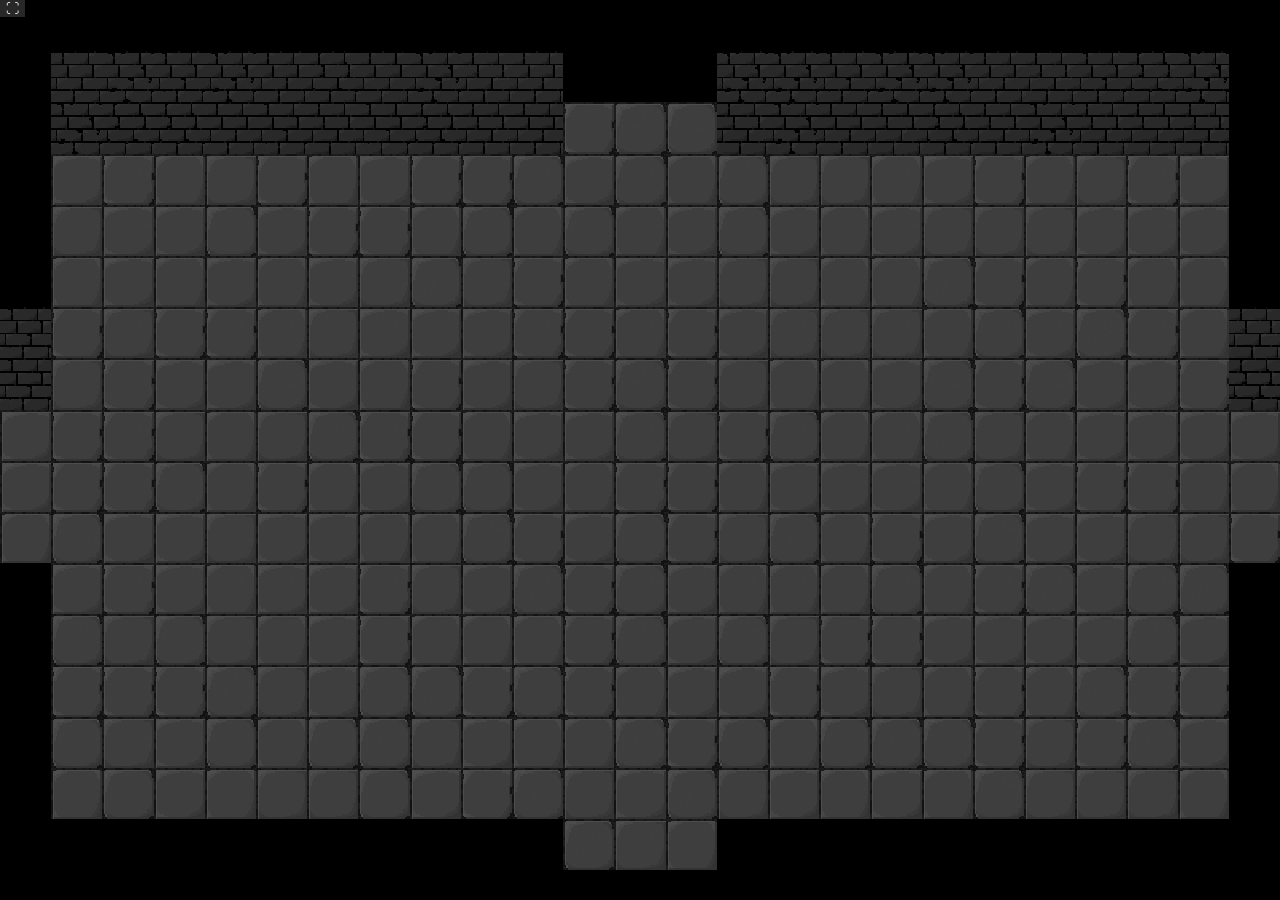
==== index.html @ a57ac525 "fixed Fullscreen button height" ====
<!DOCTYPE html>
<html lang="en">
    <head>
        <meta charset="utf-8">
        <meta name="viewport" content="width=device-width, initial-scale=1.0, minimum-scale=1.0, maximum-scale=1.0, user-scalable=no">
        <title>Click & Loot</title>
	    <link rel="stylesheet" href="style.css">
    </head>
    <body class="container">
        <script src="generate_dungeon.js"></script>
        <script>
            load_dungeon(Math.floor(Math.random() * 10 ** 10))
        </script>
    </body>
    <button style="position: absolute; x: 0; y: 0; width: fit-content; height: fit-content; background-color: #80808050; color: white; border: 0;" onclick="toggleFullscreen()">⛶</button>
</html>
---- style.css ----
html, body {
    height: 100%;
    margin: 0;
    background-color: black;
    overflow: hidden;
}

.container {
    --tile-size: min(calc(100vw / 25), calc(100vh / 17));

    width: calc(var(--tile-size) * 25);
    height: calc(var(--tile-size) * 17);

    display: grid;
    grid-template-columns: repeat(25, 1fr);
    grid-auto-rows: var(--tile-size);

    gap: 0;
    margin: auto;
    padding: 0;
}

.element {
    -webkit-user-drag: none;
    -khtml-user-drag: none;
    -moz-user-drag: none;
    -o-user-drag: none;
    user-select: none;

    height: 100%;
    width: 100%;

    display: block;
    image-rendering: pixelated;
    object-fit: fill;

    border: 0;
    margin: 0;
    padding: 0;
}

.hitbox {
    background-color: transparent;
    image-rendering: pixelated;
    object-fit: fill;

    border: 0;
    margin: 0;
    padding: 0;
}
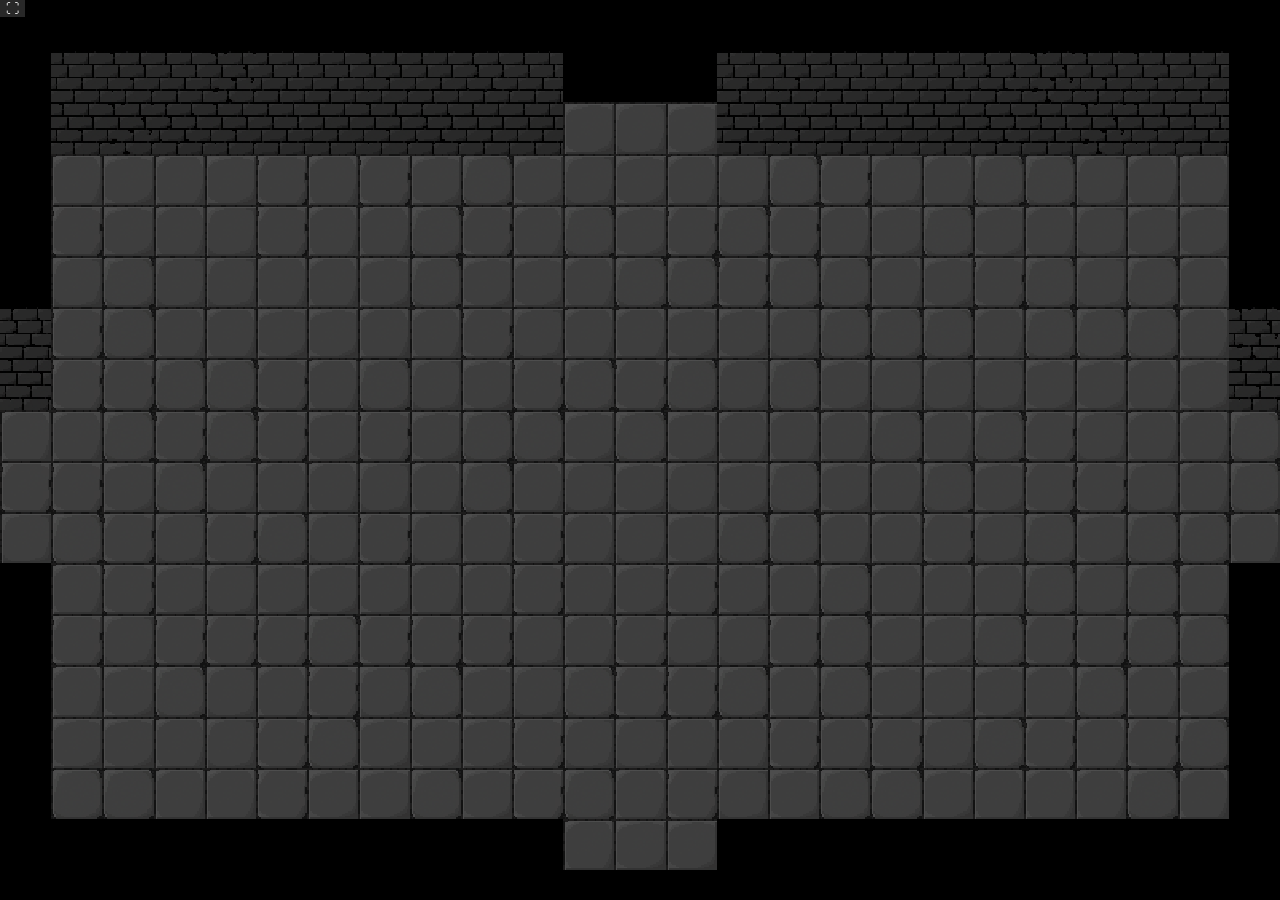
==== commit d8177457: "fixed bugs occuring when switching to fullscreen or changing window size" ====
--- a/index.html
+++ b/index.html
@@ -6,11 +6,10 @@
         <title>Click & Loot</title>
 	    <link rel="stylesheet" href="style.css">
     </head>
-    <body class="container">
+    <body class="container" id="container">
         <script src="generate_dungeon.js"></script>
         <script>
             load_dungeon(Math.floor(Math.random() * 10 ** 10))
         </script>
     </body>
-    <button style="position: absolute; x: 0; y: 0; width: fit-content; height: fit-content; background-color: #80808050; color: white; border: 0;" onclick="toggleFullscreen()">⛶</button>
 </html>
--- a/style.css
+++ b/style.css
@@ -11,6 +11,7 @@
     width: calc(var(--tile-size) * 25);
     height: calc(var(--tile-size) * 17);
 
+    position: relative;
     display: grid;
     grid-template-columns: repeat(25, 1fr);
     grid-auto-rows: var(--tile-size);
@@ -40,11 +41,26 @@
 }
 
 .hitbox {
+    position: absolute;
     background-color: transparent;
     image-rendering: pixelated;
     object-fit: fill;
 
+    cursor: pointer;
+
     border: 0;
     margin: 0;
     padding: 0;
+}
+
+.carpet {
+    position: absolute;
+    left: calc(var(--tile-size) * 1);
+    top: calc(var(--tile-size) * 3);
+
+    width: calc(var(--tile-size) * 23);
+    height: calc(var(--tile-size) * 13);
+
+    z-index: 1;
+    pointer-events: none;
 }
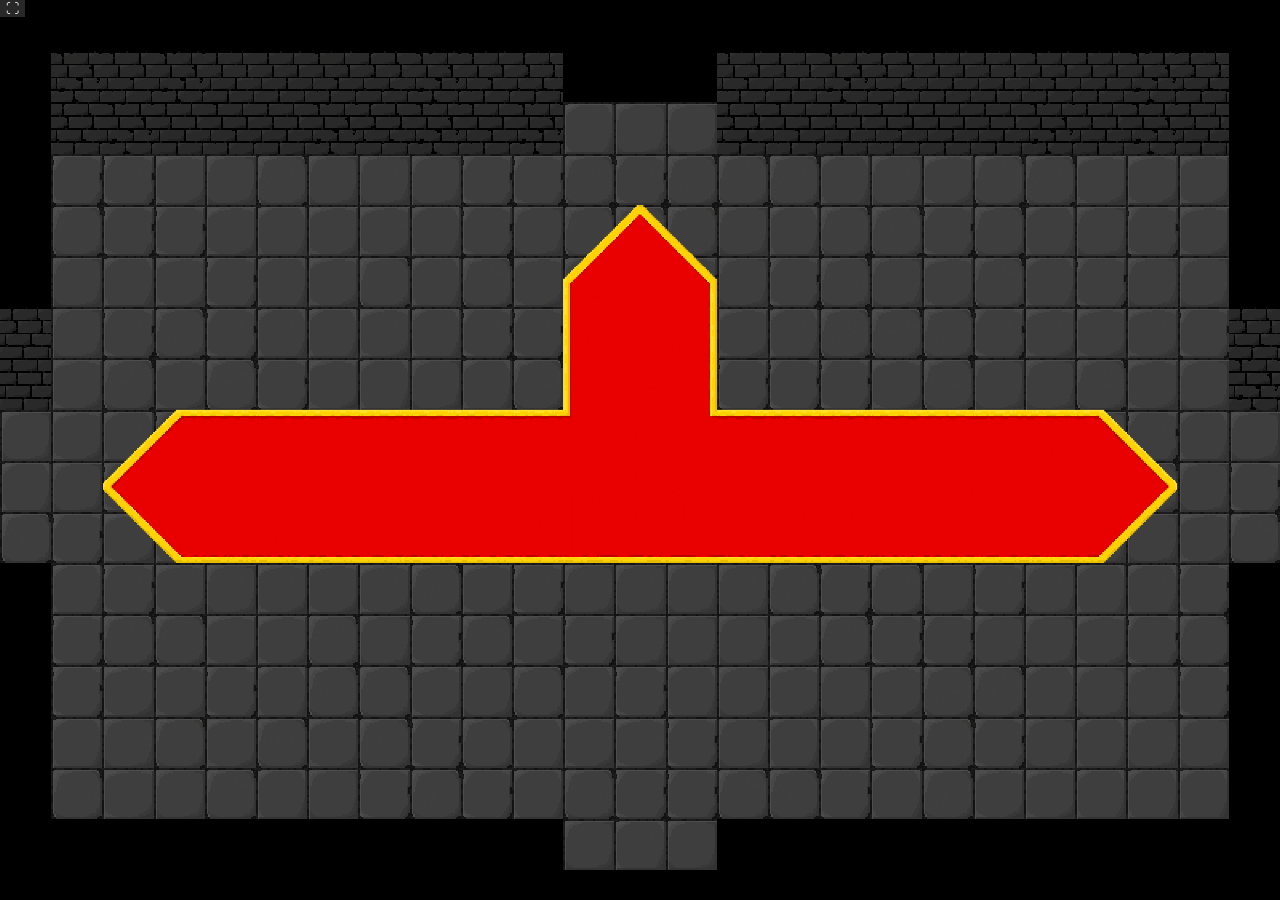
==== commit 48196388: "made everything smooth" ====
--- a/index.html
+++ b/index.html
@@ -6,7 +6,9 @@
         <title>Click & Loot</title>
 	    <link rel="stylesheet" href="style.css">
     </head>
-    <body class="container" id="container">
+    <body>
+        <div class="container" id="container"></div>
+        <div id="fade" class="fade"></div>
         <script src="generate_dungeon.js"></script>
         <script>
             load_dungeon(Math.floor(Math.random() * 10 ** 10))
--- a/style.css
+++ b/style.css
@@ -63,4 +63,21 @@
 
     z-index: 1;
     pointer-events: none;
+}
+
+.fade {
+    position: fixed;
+    background-color: black;
+    
+    inset: 0;
+    opacity: 0;
+    z-index: 9998;
+
+    pointer-events: none;
+    transition: opacity 500ms ease;
+}
+
+.fade.active {
+    opacity: 1;
+    pointer-events: all;
 }
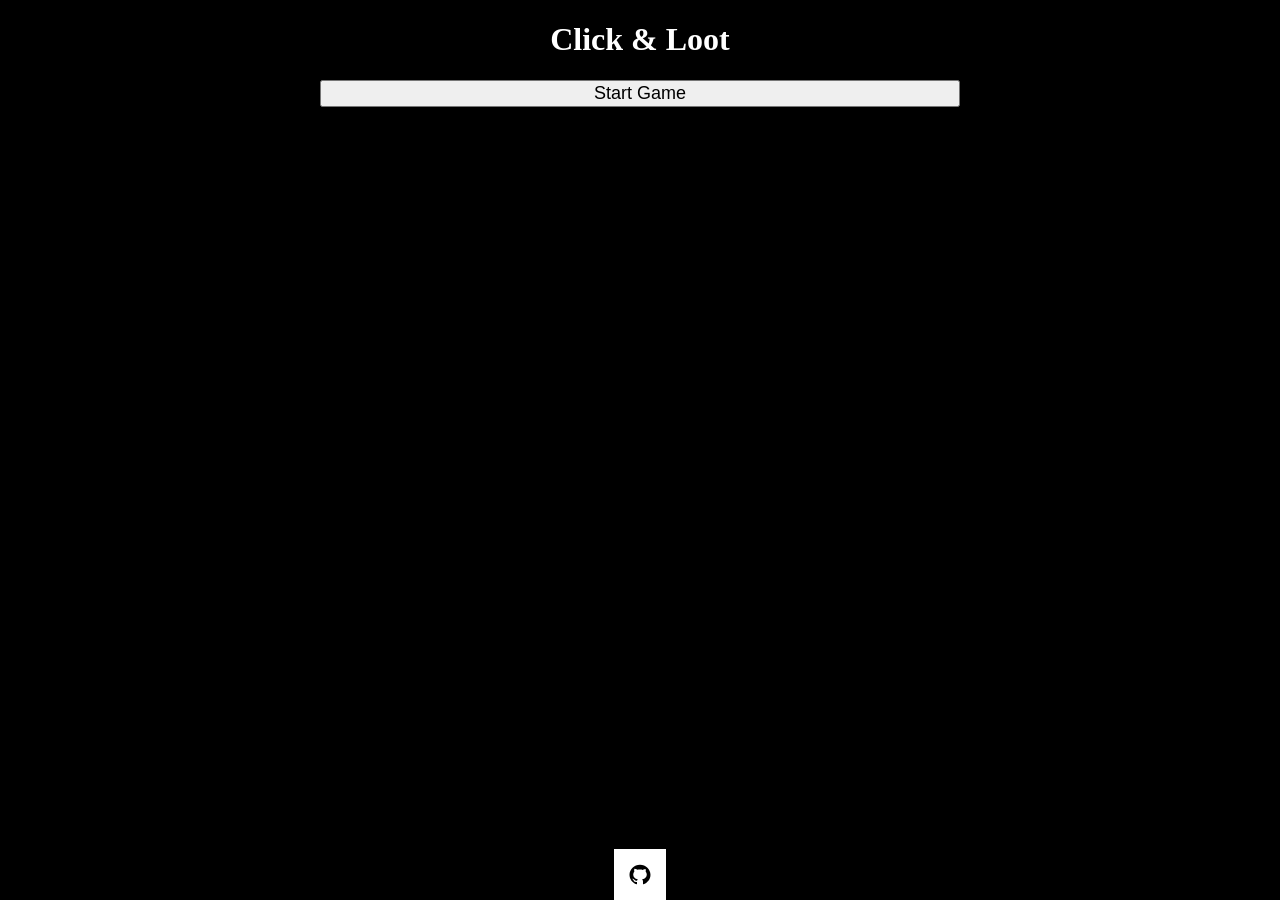
==== commit 03d226b8: "added "homepage"" ====
--- a/index.html
+++ b/index.html
@@ -7,11 +7,16 @@
 	    <link rel="stylesheet" href="style.css">
     </head>
     <body>
-        <div class="container" id="container"></div>
-        <div id="fade" class="fade"></div>
-        <script src="generate_dungeon.js"></script>
-        <script>
-            load_dungeon(Math.floor(Math.random() * 10 ** 10))
-        </script>
+        <h1>Click & Loot</h1>
+        <a href="play/dungeon.html" style="text-decoration: none;">
+            <button style="width: 50vw; height: fit-content; font-size: large;">Start Game</button>
+        </a>
     </body>
+    <footer>
+        <a href="https://github.com/Pys0n/ClickAndLoot" target="_blank" aria-label="GitHub" style="text-decoration: none;">
+            <button class="animated" style="width: 4vw; height: 4vw;">
+                <img src="graphics/icons/github.svg"></img>
+            </button>
+        </a>
+    </footer>
 </html>
--- a/style.css
+++ b/style.css
@@ -1,83 +1,65 @@
-html, body {
-    height: 100%;
+body {
+    align-items: center;
+    background-color: black;
+    color: white;
+
+    display: flex;
+    flex-direction: column;
+    align-items: center;
+
+    position: relative;
+    overflow: hidden;
+
+    min-height: 100vh;
     margin: 0;
-    background-color: black;
-    overflow: hidden;
 }
 
-.container {
-    --tile-size: min(calc(100vw / 25), calc(100vh / 17));
-
-    width: calc(var(--tile-size) * 25);
-    height: calc(var(--tile-size) * 17);
-
-    position: relative;
-    display: grid;
-    grid-template-columns: repeat(25, 1fr);
-    grid-auto-rows: var(--tile-size);
-
-    gap: 0;
-    margin: auto;
-    padding: 0;
+footer {
+    position: absolute;
+    bottom: 0;
 }
 
-.element {
-    -webkit-user-drag: none;
-    -khtml-user-drag: none;
-    -moz-user-drag: none;
-    -o-user-drag: none;
-    user-select: none;
+.animated {
+    position: relative;
+    width: 4vw;
+    height: 4vw;
+
+    display: flex;
+    align-items: center;
+    justify-content: center;
+
+    background: transparent;
+    border: 0;
+    cursor: pointer;
+}
+
+.animated::before {
+    content: "";
+    position: absolute;
+    left: 0;
+    right: 0;
+    bottom: 0;
 
     height: 100%;
-    width: 100%;
+    background-color: white;
 
-    display: block;
-    image-rendering: pixelated;
-    object-fit: fill;
-
-    border: 0;
-    margin: 0;
-    padding: 0;
+    transition: height 750ms ease;
 }
 
-.hitbox {
-    position: absolute;
-    background-color: transparent;
-    image-rendering: pixelated;
-    object-fit: fill;
-
-    cursor: pointer;
-
-    border: 0;
-    margin: 0;
-    padding: 0;
+.animated:hover::before {
+    height: 125%;
 }
 
-.carpet {
-    position: absolute;
-    left: calc(var(--tile-size) * 1);
-    top: calc(var(--tile-size) * 3);
+.animated img {
+    position: relative;
+    z-index: 1;
 
-    width: calc(var(--tile-size) * 23);
-    height: calc(var(--tile-size) * 13);
+    width: 60%;
+    height: 60%;
 
-    z-index: 1;
-    pointer-events: none;
+    transition: transform 750ms ease;
 }
 
-.fade {
-    position: fixed;
-    background-color: black;
-    
-    inset: 0;
-    opacity: 0;
-    z-index: 9998;
-
-    pointer-events: none;
-    transition: opacity 500ms ease;
-}
-
-.fade.active {
-    opacity: 1;
-    pointer-events: all;
+.animated:hover img {
+    transform: translateY(-1vw);
 }
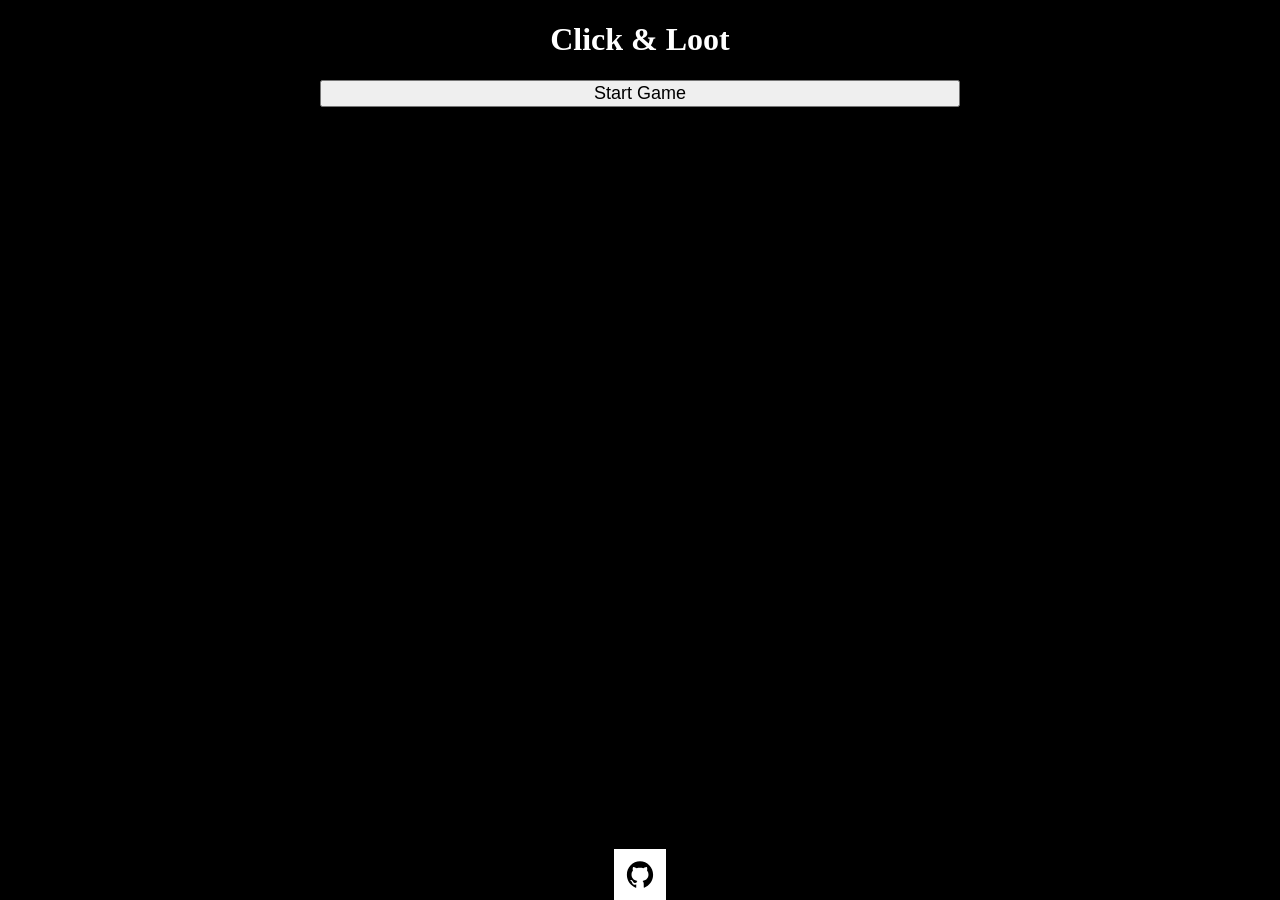
==== commit b05f0940: "hopefully fixed buttons in the homepage on mobile" ====
--- a/index.html
+++ b/index.html
@@ -13,10 +13,14 @@
         </a>
     </body>
     <footer>
-        <a href="https://github.com/Pys0n/ClickAndLoot" target="_blank" aria-label="GitHub" style="text-decoration: none;">
-            <button class="animated" style="width: 4vw; height: 4vw;">
-                <img src="graphics/icons/github.svg"></img>
-            </button>
+        <a
+            class="animated"
+            href="https://github.com/Pys0n/ClickAndLoot"
+            target="_blank"
+            rel="noopener noreferrer"
+            aria-label="GitHub"
+        >
+            <img src="graphics/icons/github.svg" alt="">
         </a>
     </footer>
 </html>
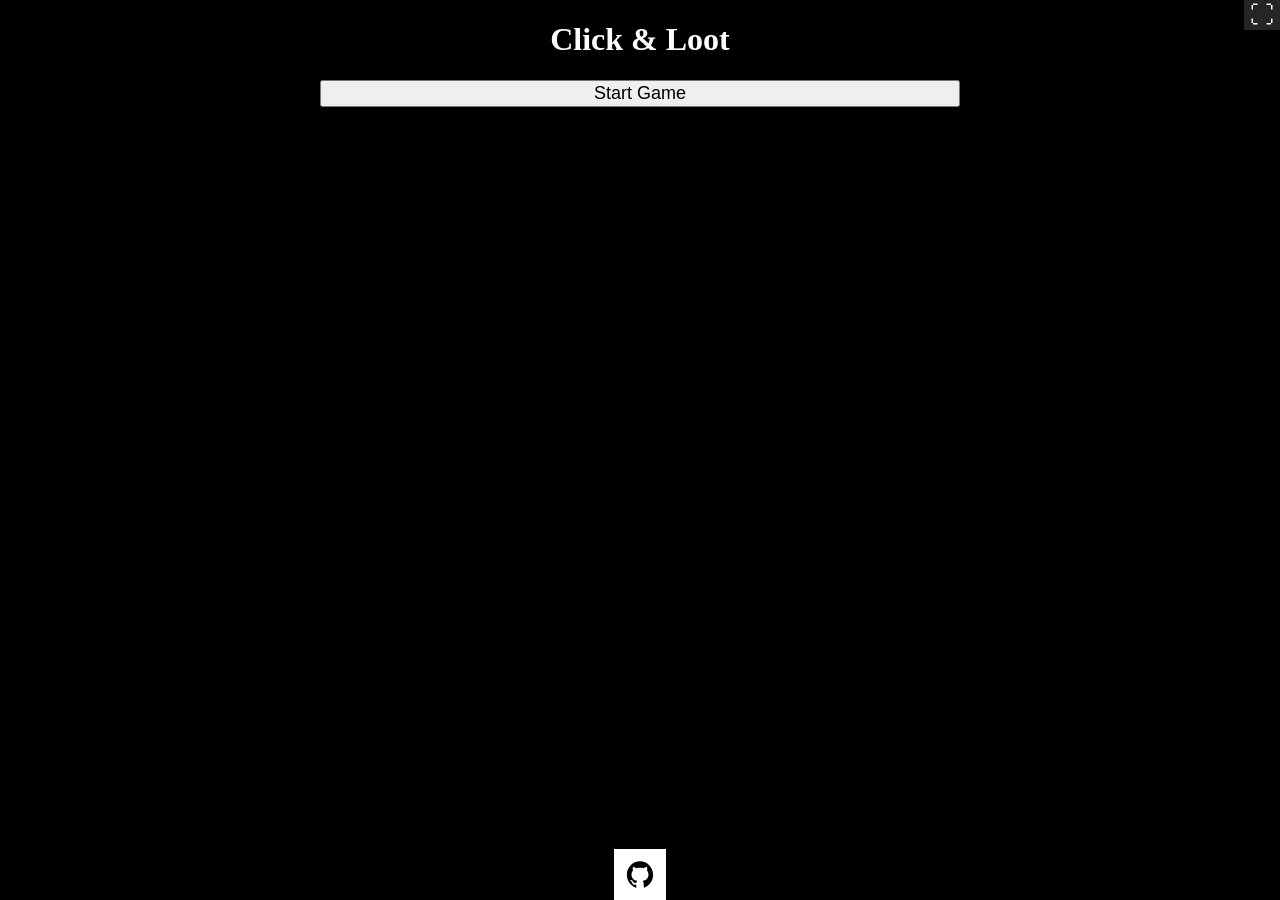
==== commit 73944078: "fixed another mobile bug and added a fullscreen button to the homepage" ====
--- a/index.html
+++ b/index.html
@@ -8,6 +8,8 @@
     </head>
     <body>
         <h1>Click & Loot</h1>
+        <script src="index.js"></script>
+        <button style="position: fixed; top: 0; right: 0; width: fit-content; height: fit-content; background-color: #78787850; color: white; border: 0; font-size: 1.5rem; cursor: pointer; z-index: 9999;" onclick="toggleFullscreen()">⛶</button>
         <a href="play/dungeon.html" style="text-decoration: none;">
             <button style="width: 50vw; height: fit-content; font-size: large;">Start Game</button>
         </a>
--- a/style.css
+++ b/style.css
@@ -10,7 +10,7 @@
     position: relative;
     overflow: hidden;
 
-    min-height: 100vh;
+    min-height: 100dvh;
     margin: 0;
 }
 
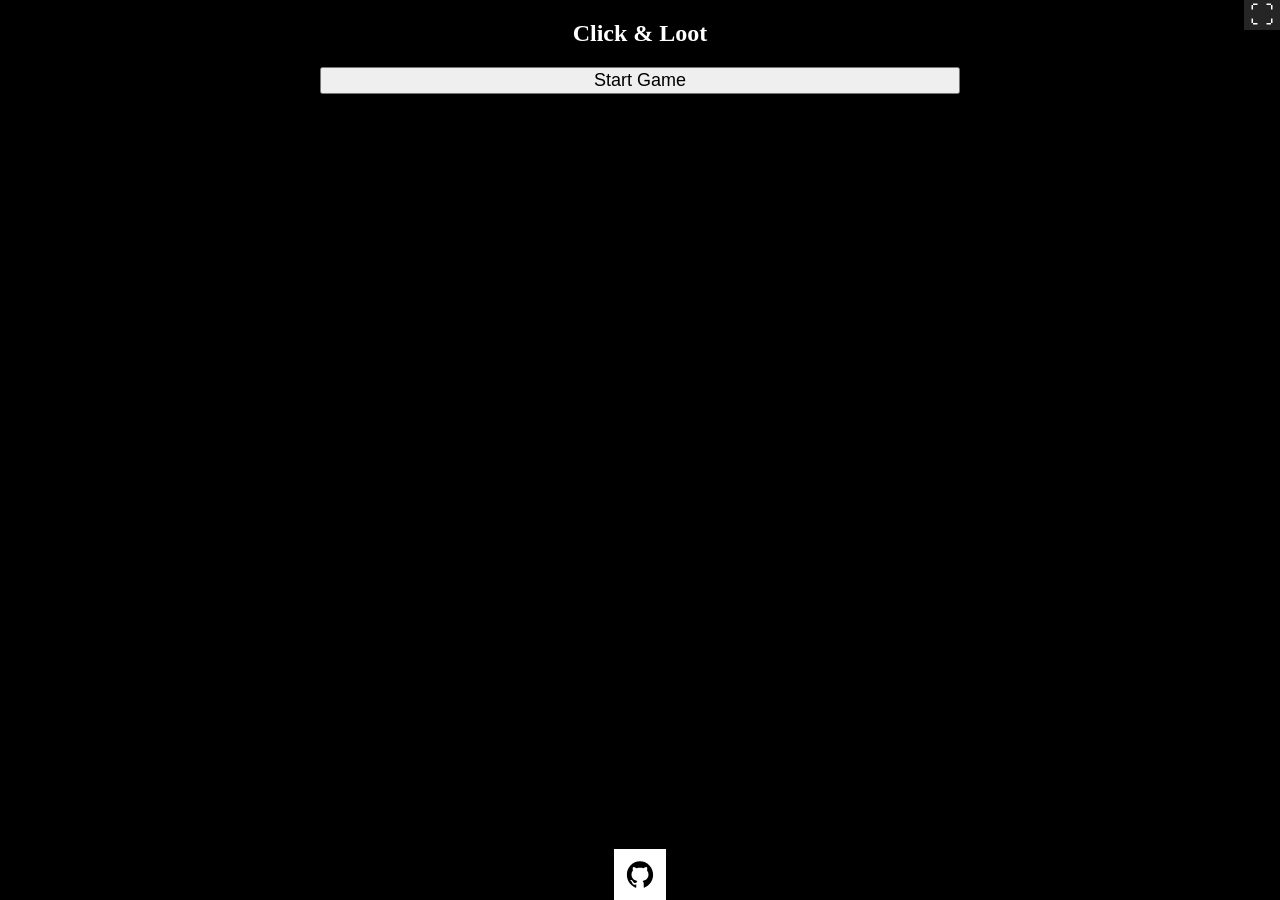
==== commit 59a151ee: "moved all html's into one -> fixed Fullscreen bug" ====
--- a/index.html
+++ b/index.html
@@ -1,28 +1,64 @@
 <!DOCTYPE html>
-<html lang="en">
-    <head>
-        <meta charset="utf-8">
-        <meta name="viewport" content="width=device-width, initial-scale=1.0, minimum-scale=1.0, maximum-scale=1.0, user-scalable=no">
-        <title>Click & Loot</title>
-	    <link rel="stylesheet" href="style.css">
-    </head>
-    <body>
+<html lang="de">
+<head>
+    <meta charset="utf-8">
+    <meta name="viewport" content="width=device-width, initial-scale=1.0">
+
+    <title>Click & Loot</title>
+
+    <link rel="stylesheet" href="./app.css">
+    <link rel="stylesheet" href="./menu.css">
+    <link rel="stylesheet" href="./play/dungeon.css">
+    <link rel="stylesheet" href="./play/inventory.css">
+</head>
+<body>
+    <section id="menu-view">
         <h1>Click & Loot</h1>
-        <script src="index.js"></script>
-        <button style="position: fixed; top: 0; right: 0; width: fit-content; height: fit-content; background-color: #78787850; color: white; border: 0; font-size: 1.5rem; cursor: pointer; z-index: 9999;" onclick="toggleFullscreen()">⛶</button>
-        <a href="play/dungeon.html" style="text-decoration: none;">
-            <button style="width: 50vw; height: fit-content; font-size: large;">Start Game</button>
-        </a>
-    </body>
-    <footer>
-        <a
-            class="animated"
-            href="https://github.com/Pys0n/ClickAndLoot"
-            target="_blank"
-            rel="noopener noreferrer"
-            aria-label="GitHub"
-        >
-            <img src="graphics/icons/github.svg" alt="">
-        </a>
-    </footer>
+        <button id="start-button" style="width: 50vw; height: fit-content; font-size: large;">Start Game</button>
+        <footer>
+            <a
+                class="animated"
+                href="https://github.com/Pys0n/ClickAndLoot"
+                target="_blank"
+                rel="noopener noreferrer"
+                aria-label="GitHub"
+            >
+                <img src="graphics/icons/github.svg" alt="">
+            </a>
+        </footer>
+    </section>
+
+    <section id="dungeon-view" hidden>
+        <div class="container" id="container"></div>
+        <div id="fade" class="fade"></div>
+        <button id="inventory-button" class="inventory-button">Inventory</button>
+    </section>
+
+    <section id="inventory-view" hidden>
+        <div class="inventory-layout">
+            <button id="inventory-close" class="close">CLOSE</button>
+            
+            <button id="common" class="rarity" style="left: 16.7%;">COMMON</button>
+            <button id="uncommon" class="rarity" style="left: 28.6%;">UNCOMMON</button>
+            <button id="rare" class="rarity" style="left: 40.5%;">RARE</button>
+            <button id="epic" class="rarity" style="left: 52.4%;">EPIC</button>
+            <button id="legendary" class="rarity" style="left: 64.3%;">LEGENDARY</button>
+            <button id="mythic" class="rarity" style="left: 76.3%;">MYTHIC</button>
+            <button id="godly" class="rarity" style="left: 88.2%;">GODLY</button>
+
+            <button id="weapon" class="category" style="top: 10.4%;">WEAPONS</button>
+            <button id="armor" class="category" style="top: 33.6%;">ARMOR</button>
+            <button id="accessory" class="category" style="top: 56.8%;">ACCESSORIES</button>
+            <button id="rune" class="category" style="top: 80%;">RUNES</button>
+
+            <button id="previous" class="arrow" style="left: 17.9%;">PREV</button>
+            <button id="next" class="arrow" style="left: 92.9%;">NEXT</button>
+            <div id="slots" class="slots"></div>
+        </div>
+    </section>
+
+    <button id="fullscreen-button" style="position: fixed; top: 0; right: 0; width: fit-content; height: fit-content; background-color: #78787850; color: white; border: 0; font-size: 1.5rem; cursor: pointer; z-index: 9999;">⛶</button>
+
+    <script type="module" src="./app.js"></script>
+</body>
 </html>
--- a/app.css
+++ b/app.css
@@ -0,0 +1,29 @@
+* {
+    box-sizing: border-box;
+}
+
+html,
+body {
+    width: 100%;
+    height: 100%;
+    margin: 0;
+
+    overflow: hidden;
+    background: black;
+}
+
+[hidden] {
+    display: none !important;
+}
+
+#menu-view,
+#dungeon-view,
+#inventory-view {
+    width: 100%;
+    height: 100dvh;
+}
+
+#inventory-view {
+    display: grid;
+    place-items: center;
+}
--- a/menu.css
+++ b/menu.css
@@ -0,0 +1,69 @@
+[hidden] {
+    display: none !important;
+}
+
+#menu-view {
+    align-items: center;
+    background-color: black;
+    color: white;
+
+    display: flex;
+    flex-direction: column;
+    align-items: center;
+
+    position: relative;
+    overflow: hidden;
+
+    min-height: 100dvh;
+    margin: 0;
+}
+
+footer {
+    position: absolute;
+    bottom: 0;
+}
+
+.animated {
+    position: relative;
+    width: 4vw;
+    height: 4vw;
+
+    display: flex;
+    align-items: center;
+    justify-content: center;
+
+    background: transparent;
+    border: 0;
+    cursor: pointer;
+}
+
+.animated::before {
+    content: "";
+    position: absolute;
+    left: 0;
+    right: 0;
+    bottom: 0;
+
+    height: 100%;
+    background-color: white;
+
+    transition: height 750ms ease;
+}
+
+.animated:hover::before {
+    height: 125%;
+}
+
+.animated img {
+    position: relative;
+    z-index: 1;
+
+    width: 60%;
+    height: 60%;
+
+    transition: transform 750ms ease;
+}
+
+.animated:hover img {
+    transform: translateY(-1vw);
+}
--- a/play/dungeon.css
+++ b/play/dungeon.css
@@ -0,0 +1,104 @@
+#dungeon-view {
+    height: 100%;
+    margin: 0;
+    background-color: black;
+    overflow: hidden;
+}
+
+.container {
+    --tile-size: min(calc(100dvw / 25), calc(100dvh / 17));
+
+    width: calc(var(--tile-size) * 25);
+    height: calc(var(--tile-size) * 17);
+
+    position: relative;
+    display: grid;
+    grid-template-columns: repeat(25, 1fr);
+    grid-auto-rows: var(--tile-size);
+
+    gap: 0;
+    margin: auto;
+    padding: 0;
+}
+
+.element {
+    -webkit-user-drag: none;
+    -khtml-user-drag: none;
+    -moz-user-drag: none;
+    -o-user-drag: none;
+    user-select: none;
+
+    height: 100%;
+    width: 100%;
+
+    display: block;
+    image-rendering: -webkit-optimize-contrast;
+    image-rendering: -moz-crisp-edges;
+    image-rendering: pixelated;
+    object-fit: fill;
+
+    border: 0;
+    margin: 0;
+    padding: 0;
+}
+
+.hitbox {
+    position: absolute;
+    background-color: transparent;
+    image-rendering: -webkit-optimize-contrast;
+    image-rendering: -moz-crisp-edges;
+    image-rendering: pixelated;
+    object-fit: fill;
+
+    cursor: pointer;
+
+    border: 0;
+    margin: 0;
+    padding: 0;
+}
+
+.carpet {
+    position: absolute;
+    left: calc(var(--tile-size) * 1);
+    top: calc(var(--tile-size) * 3);
+
+    width: calc(var(--tile-size) * 23);
+    height: calc(var(--tile-size) * 13);
+
+    z-index: 1;
+    pointer-events: none;
+}
+
+.fade {
+    position: fixed;
+    background-color: black;
+    
+    inset: 0;
+    opacity: 0;
+    z-index: 9998;
+
+    pointer-events: none;
+    transition: opacity 500ms ease;
+}
+
+.fade.active {
+    opacity: 1;
+    pointer-events: all;
+}
+
+.inventory-button {
+    background-color: gray;
+
+    width: 12dvh;
+    height: 12dvh;
+    
+    position: fixed;
+    top: 6dvh;
+    left: 2dvh;
+
+    cursor: pointer;
+
+    border: 0;
+    margin: 0;
+    padding: 0;
+}
--- a/play/inventory.css
+++ b/play/inventory.css
@@ -0,0 +1,88 @@
+#inventory-view {
+    background: black;
+
+    display: grid;
+    justify-items: center;
+
+    border: 0;
+    margin: 0;
+    padding: 0;
+}
+
+.inventory-layout {
+    position: relative;
+
+    width: min(
+        100dvw,
+        calc(100dvh * 568.047 / 364.106)
+    );
+
+    aspect-ratio: 568.047 / 364.106;
+
+    background: #292f4f;
+}
+
+.close {
+    width: 11.2%;
+    height: 6.2%;
+
+    position: absolute;
+    top: 1.4%;
+    left: 2.8%;
+}
+
+.rarity {
+    width: 10.4%;
+    height: 5%;
+
+    position: absolute;
+    top: 2%;
+}
+
+.category {
+    width: 11.2%;
+    height: 17.5%;
+
+    position: absolute;
+    left: 2.8%;
+}
+
+.arrow {
+    width: 5%;
+    height: 14.2%;
+
+    position: absolute;
+    top: 46.8%;
+}
+
+.slots {
+    display: grid;
+
+    grid-template-columns: repeat(5, minmax(0, 1fr));
+    grid-template-rows: repeat(4, minmax(0, 1fr));
+
+    gap: 16px;
+    padding: 16px;
+    box-sizing: border-box;
+
+    position: absolute;
+    top: 10.4%;
+    left: 22.9%;
+
+    width: 70%;
+    height: 87.1%;
+}
+
+.slot {
+    background-color: #00000044;
+
+    margin: 0;
+    border: none;
+
+    background-size: contain;
+    background-position: center;
+    background-repeat: no-repeat;
+
+    image-rendering: pixelated;
+    cursor: pointer;
+}
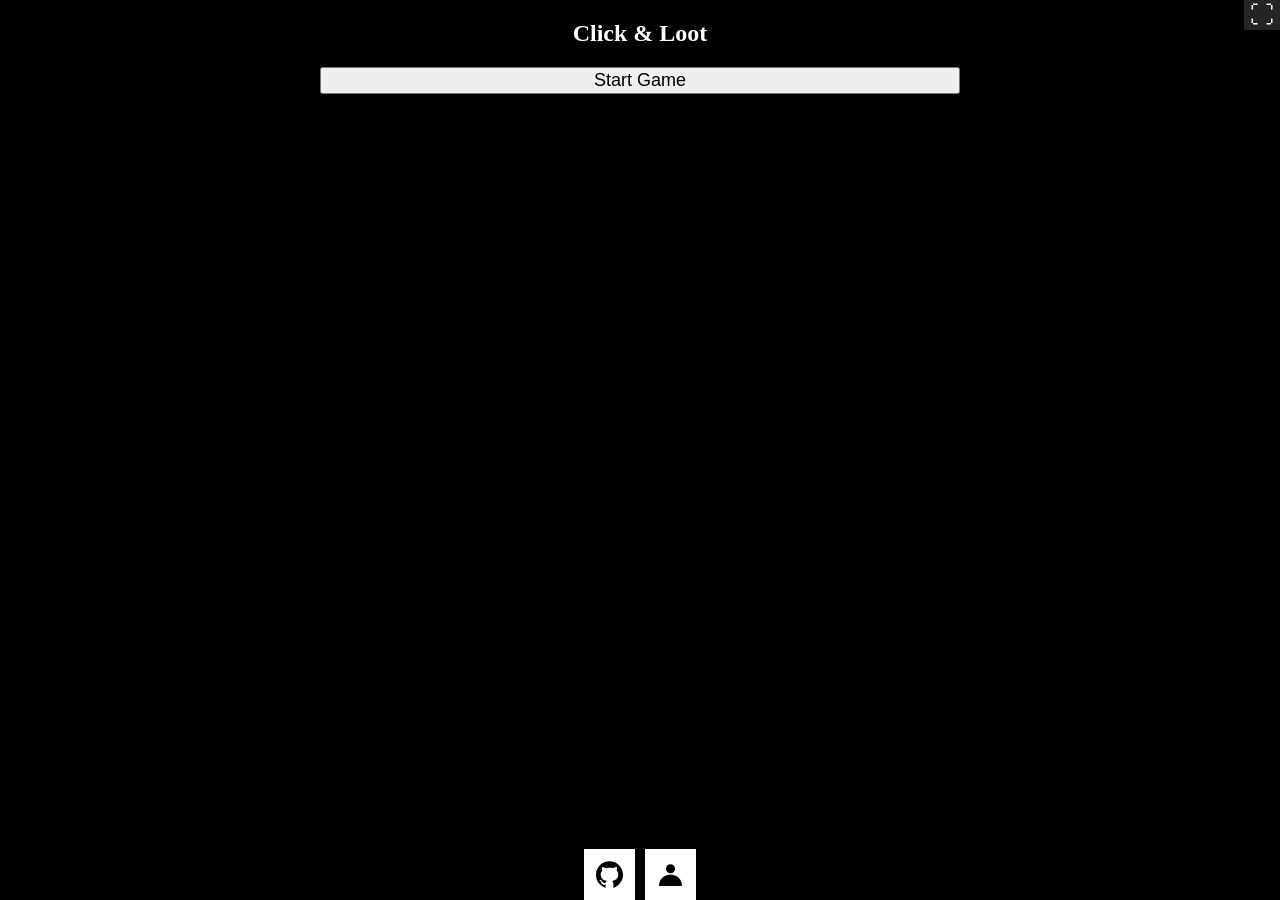
==== commit 5654bbe1: "added credits" ====
--- a/index.html
+++ b/index.html
@@ -21,11 +21,28 @@
                 href="https://github.com/Pys0n/ClickAndLoot"
                 target="_blank"
                 rel="noopener noreferrer"
-                aria-label="GitHub"
             >
                 <img src="graphics/icons/github.svg" alt="">
             </a>
+            <button id="credits-button" class="animated">
+                <img src="graphics/icons/credits.svg" alt="">
+            </button>
         </footer>
+    </section>
+
+    <section id="credits-view" hidden>
+        <h1>Credits</h1>
+
+        <h2>Programming</h2>
+        <a href="https://github.com/Pys0n/" target="_blank">Pys0n</a>
+        <br>
+
+        <h2>Pixel Art</h2>
+        <a href="https://github.com/Pys0n/" target="_blank">Pys0n</a>
+        <a href="https://github.com/Pyth4s-official/" target="_blank">Pyth4s</a>
+        <br>
+        
+        <button id="credits-close" style="width: 50vw; height: fit-content; font-size: large;">Close</button>
     </section>
 
     <section id="dungeon-view" hidden>
--- a/menu.css
+++ b/menu.css
@@ -2,7 +2,7 @@
     display: none !important;
 }
 
-#menu-view {
+#menu-view, #credits-view {
     align-items: center;
     background-color: black;
     color: white;
@@ -21,6 +21,9 @@
 footer {
     position: absolute;
     bottom: 0;
+
+    display: flex;
+    gap: 10px;
 }
 
 .animated {
@@ -66,4 +69,9 @@
 
 .animated:hover img {
     transform: translateY(-1vw);
+}
+
+a {
+    color: white;
+    text-decoration: none;
 }
--- a/play/dungeon.css
+++ b/play/dungeon.css
@@ -89,12 +89,12 @@
 .inventory-button {
     background-color: gray;
 
-    width: 12dvh;
-    height: 12dvh;
+    width: 8dvw;
+    height: 8dvw;
     
     position: fixed;
-    top: 6dvh;
-    left: 2dvh;
+    bottom: 2.5dvh;
+    left: 2.5dvh;
 
     cursor: pointer;
 
